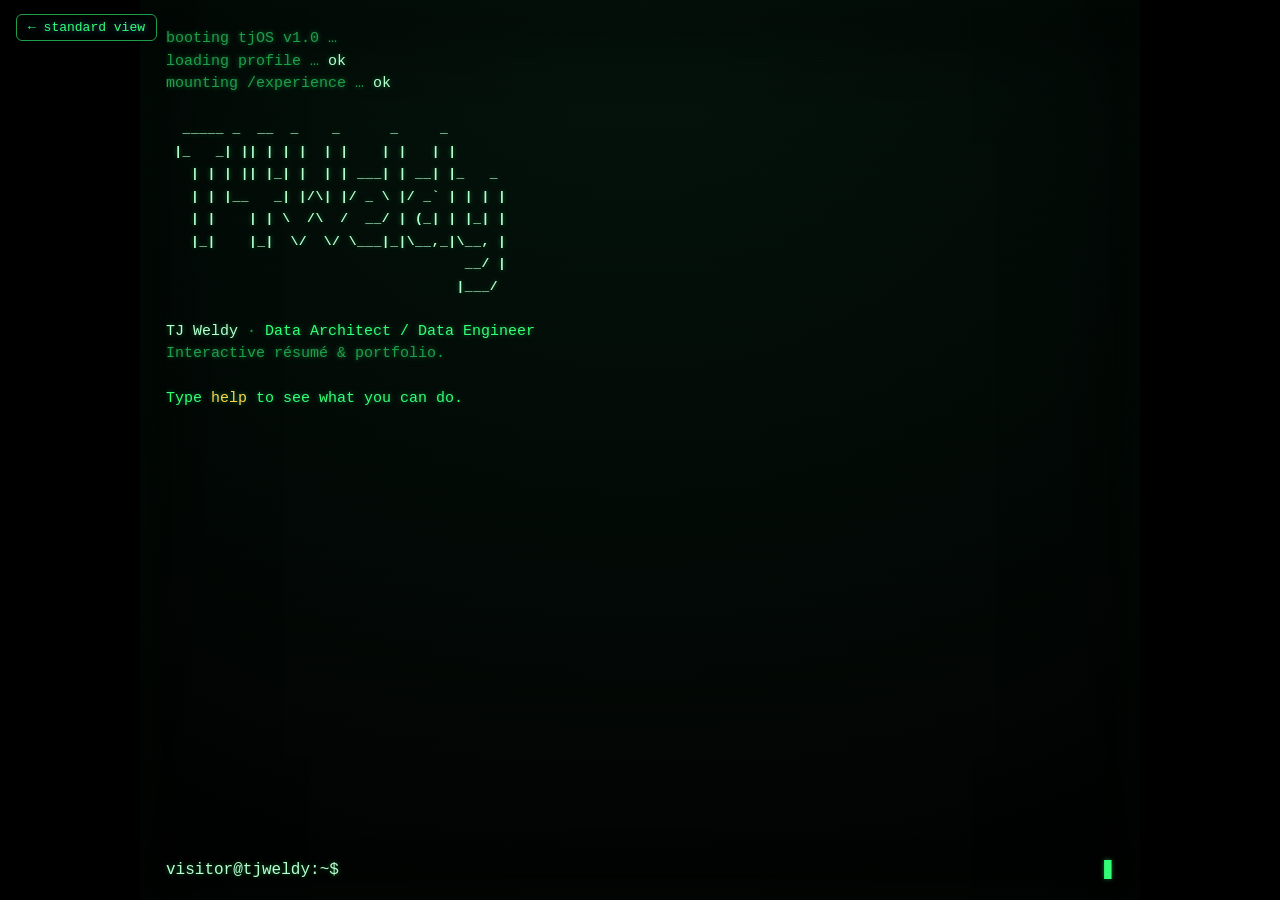
==== terminal.html @ 7caf41fd "First cut: professional landing + terminal mode from shared data.js - index.html/styles.css/site.js:" ====
<!doctype html>
<html lang="en">
<head>
<meta charset="utf-8">
<meta name="viewport" content="width=device-width, initial-scale=1">
<title>TJ Weldy — terminal</title>
<meta name="description" content="TJ Weldy — Data Architect / Data Engineer. An interactive terminal résumé & portfolio.">
<link rel="stylesheet" href="terminal.css">
</head>
<body>
  <a class="back-link" href="index.html" title="Back to standard view">← standard view</a>
  <div class="crt">
    <div class="scanlines" aria-hidden="true"></div>
    <main id="screen" class="screen" aria-live="polite"></main>
    <form id="prompt-form" class="prompt-line" autocomplete="off">
      <span class="ps1" id="ps1">visitor@tjweldy:~$</span>
      <input id="cmd" class="cmd" type="text" autofocus
             autocapitalize="off" autocomplete="off" autocorrect="off" spellcheck="false"
             aria-label="terminal input">
    </form>
  </div>
  <script src="data.js"></script>
  <script src="terminal.js"></script>
</body>
</html>
---- terminal.css ----
:root{
  --green:#33ff77;         /* phosphor green */
  --green-dim:#1f9e4a;
  --green-bright:#b6ffcf;
  --amber:#ffd24a;
  --bg:#020604;
  --link:#57d0ff;
  --font: "SFMono-Regular", "JetBrains Mono", "Menlo", "Consolas", "Liberation Mono", monospace;
}
*{box-sizing:border-box;}
html,body{margin:0;height:100%;background:#000;}
body{
  font-family:var(--font); color:var(--green);
  display:flex; height:100vh; overflow:hidden;
  -webkit-font-smoothing:antialiased;
}

/* the CRT enclosure */
.crt{
  position:relative; flex:1; margin:0 auto; width:100%; max-width:1000px;
  padding:28px 26px 20px; display:flex; flex-direction:column;
  background:radial-gradient(120% 120% at 50% 0%, #04140c 0%, var(--bg) 70%, #000 100%);
  box-shadow: inset 0 0 120px rgba(0,0,0,.9), inset 0 0 40px rgba(51,255,119,.06);
  text-shadow: 0 0 5px rgba(51,255,119,.45);
  overflow:hidden;
}
/* subtle scanlines + flicker, kept tasteful */
.scanlines{
  position:absolute; inset:0; pointer-events:none; z-index:5; opacity:.5;
  background:repeating-linear-gradient(rgba(0,0,0,0) 0 2px, rgba(0,0,0,.18) 2px 3px);
  animation:flicker 5s infinite steps(60);
}
@keyframes flicker{ 0%,97%{opacity:.5} 98%{opacity:.35} 99%{opacity:.6} 100%{opacity:.5} }
@media (prefers-reduced-motion: reduce){ .scanlines{animation:none} }

.screen{
  flex:1; overflow-y:auto; padding-right:6px; line-height:1.5; font-size:15px;
  white-space:pre-wrap; word-break:break-word; z-index:6;
}
.screen::-webkit-scrollbar{width:8px}
.screen::-webkit-scrollbar-thumb{background:var(--green-dim); border-radius:8px}

/* output helpers */
.line{margin:0}
.dim{color:var(--green-dim)}
.bright{color:var(--green-bright)}
.amber{color:var(--amber)}
.err{color:#ff6b6b; text-shadow:0 0 5px rgba(255,80,80,.5)}
.head{color:var(--green-bright); font-weight:700; letter-spacing:.5px}
.rule{color:var(--green-dim)}
.kbd{color:#000; background:var(--green); padding:0 6px; border-radius:3px}
a{color:var(--link); text-decoration:none; text-shadow:0 0 6px rgba(87,208,255,.5)}
a:hover{text-decoration:underline}
.ascii{color:var(--green-bright); line-height:1.05; font-size:13px}
.two-col{display:grid; grid-template-columns:14ch 1fr; gap:2px 14px}
.tag{color:var(--green-dim)}

/* prompt line */
.prompt-line{display:flex; align-items:center; gap:10px; z-index:6; padding-top:6px}
.ps1{color:var(--green-bright); white-space:nowrap}
.cmd{
  flex:1; background:transparent; border:0; outline:0;
  color:var(--green); font:inherit; text-shadow:inherit; caret-color:var(--green);
}
/* fake blinking block cursor rendered after the input via JS-less trick */
.prompt-line::after{
  content:"▊"; color:var(--green); animation:blink 1.1s steps(1) infinite; margin-left:-8px;
}
@keyframes blink{50%{opacity:0}}

.input-echo .ps1{color:var(--green-dim)}

/* back to standard (professional) view */
.back-link{
  position:fixed; top:14px; left:16px; z-index:20;
  font-family:var(--font); font-size:13px; color:var(--green);
  text-decoration:none; padding:5px 11px; border:1px solid var(--green-dim);
  border-radius:6px; background:rgba(2,6,4,.6);
}
.back-link:hover{background:rgba(51,255,119,.12); box-shadow:0 0 14px rgba(51,255,119,.2);}
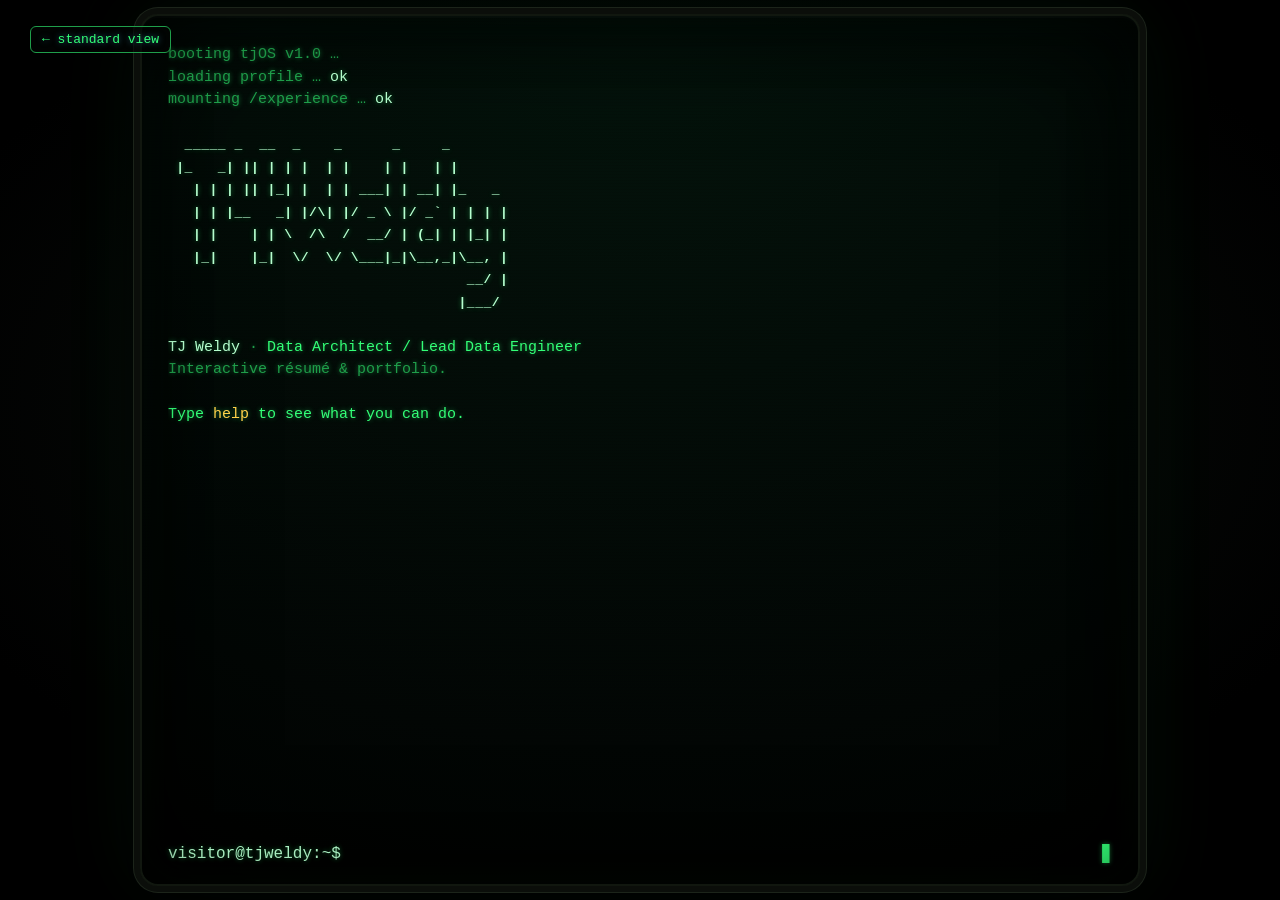
==== commit 55e45653: "Give terminal mode a real CRT: bezel, curvature, and an occasional roll bar Kept entirely to termina" ====
--- a/terminal.html
+++ b/terminal.html
@@ -14,7 +14,7 @@
     <main id="screen" class="screen" aria-live="polite"></main>
     <form id="prompt-form" class="prompt-line" autocomplete="off">
       <span class="ps1" id="ps1">visitor@tjweldy:~$</span>
-      <input id="cmd" class="cmd" type="text" autofocus
+      <input id="cmd" class="cmd" type="text" placeholder=" " autofocus
              autocapitalize="off" autocomplete="off" autocorrect="off" spellcheck="false"
              aria-label="terminal input">
     </form>
--- a/terminal.css
+++ b/terminal.css
@@ -13,25 +13,93 @@
   font-family:var(--font); color:var(--green);
   display:flex; height:100vh; overflow:hidden;
   -webkit-font-smoothing:antialiased;
+  /* The room the monitor sits in: a faint pool of light behind the bezel, so
+     the enclosure below reads as an object rather than a rectangle of colour. */
+  background:radial-gradient(80% 70% at 50% 45%, #0a0f0c 0%, #000 75%);
+  padding:14px;
 }
 
-/* the CRT enclosure */
+/* the CRT enclosure — now an actual bezel, not just a background */
 .crt{
   position:relative; flex:1; margin:0 auto; width:100%; max-width:1000px;
   padding:28px 26px 20px; display:flex; flex-direction:column;
   background:radial-gradient(120% 120% at 50% 0%, #04140c 0%, var(--bg) 70%, #000 100%);
-  box-shadow: inset 0 0 120px rgba(0,0,0,.9), inset 0 0 40px rgba(51,255,119,.06);
   text-shadow: 0 0 5px rgba(51,255,119,.45);
   overflow:hidden;
+
+  /* Bezel: a moulded plastic frame with a rounded glass front. The corner
+     radius is larger than the border width, which is what reads as "glass set
+     into a case" rather than "div with a border". */
+  border:2px solid #11170f;
+  border-radius:18px;
+  box-shadow:
+    inset 0 0 120px rgba(0,0,0,.9),        /* tube depth */
+    inset 0 0 40px rgba(51,255,119,.06),   /* phosphor bloom off the glass */
+    inset 0 2px 1px rgba(255,255,255,.05), /* light catching the top edge */
+    0 0 0 6px #0b0e0a,                     /* the bezel itself */
+    0 0 0 7px #1c241a,                     /* its lit edge */
+    0 18px 50px rgba(0,0,0,.9),            /* the monitor's own shadow */
+    0 0 90px rgba(51,255,119,.07);         /* glow thrown onto the room */
+}
+
+/* Curvature + vignette. A real tube is dimmer and slightly warped at the
+   corners; faking that with a radial darkening is far cheaper (and far kinder
+   to legibility) than an actual transform on the text layer. */
+.crt::after{
+  content:""; position:absolute; inset:0; pointer-events:none; z-index:7;
+  border-radius:16px;
+  background:
+    radial-gradient(115% 115% at 50% 50%, rgba(0,0,0,0) 55%, rgba(0,0,0,.55) 100%);
+  box-shadow:inset 0 0 60px rgba(0,0,0,.55);
 }
 /* subtle scanlines + flicker, kept tasteful */
 .scanlines{
   position:absolute; inset:0; pointer-events:none; z-index:5; opacity:.5;
   background:repeating-linear-gradient(rgba(0,0,0,0) 0 2px, rgba(0,0,0,.18) 2px 3px);
   animation:flicker 5s infinite steps(60);
+  overflow:hidden;
 }
 @keyframes flicker{ 0%,97%{opacity:.5} 98%{opacity:.35} 99%{opacity:.6} 100%{opacity:.5} }
-@media (prefers-reduced-motion: reduce){ .scanlines{animation:none} }
+
+/* The roll bar: on an old set, the refresh and the observer drift out of phase
+   and a soft bright band crawls down the glass. The point is that it's OCCASIONAL
+   — a band that swept continuously would be an aggravation to read through, so
+   the travel happens in the first ~13% of the cycle and the bar then parks
+   off-screen for the remaining eight seconds.
+
+   Animated with transform (compositor-only) rather than `top`, so it costs
+   nothing per frame and never triggers layout. The 560% figure is the distance
+   needed to clear the container: the bar is 20% of the container's height, so
+   (100 + 20) / 20 ≈ 600% of ITS OWN height carries it fully past the bottom. */
+.scanlines::after{
+  content:""; position:absolute; left:0; right:0; height:20%;
+  pointer-events:none;
+  background:linear-gradient(to bottom,
+    rgba(182,255,207,0) 0%,
+    rgba(182,255,207,.045) 42%,
+    rgba(182,255,207,.075) 52%,
+    rgba(182,255,207,.03) 66%,
+    rgba(182,255,207,0) 100%);
+  transform:translateY(-120%);
+  animation:rollbar 9.5s linear infinite;
+}
+@keyframes rollbar{
+  0%   {transform:translateY(-120%); opacity:0}
+  2%   {opacity:1}
+  11%  {opacity:1}
+  13%  {transform:translateY(560%); opacity:0}
+  100% {transform:translateY(560%); opacity:0}
+}
+
+/* Motion sensitivity is the whole reason this is opt-out-able: a drifting band
+   and a flickering overlay are exactly the pattern that provokes discomfort.
+   Everything static — bezel, vignette, scanline texture, glow — is kept, so the
+   reduced-motion version still looks like a CRT, it just holds still. */
+@media (prefers-reduced-motion: reduce){
+  .scanlines{animation:none}
+  .scanlines::after{animation:none; opacity:0}
+  .prompt-line::after{animation:none}
+}
 
 .screen{
   flex:1; overflow-y:auto; padding-right:6px; line-height:1.5; font-size:15px;
@@ -62,17 +130,27 @@
   flex:1; background:transparent; border:0; outline:0;
   color:var(--green); font:inherit; text-shadow:inherit; caret-color:var(--green);
 }
-/* fake blinking block cursor rendered after the input via JS-less trick */
+/* Blinking block cursor, as an idle "ready" marker at the end of the line.
+   The input is flex:1, so this sits at the far RIGHT of the prompt — which
+   looks right on an empty line but competes with the real caret the moment
+   anyone types, leaving two cursors in two different places. So it's shown
+   only while the field is empty, and the native caret takes over during input.
+   (Needs :has(); where unsupported the block simply stays visible, which is
+   the old behaviour and no worse.) */
 .prompt-line::after{
   content:"▊"; color:var(--green); animation:blink 1.1s steps(1) infinite; margin-left:-8px;
 }
+.prompt-line:has(.cmd:not(:placeholder-shown))::after{ display:none; }
 @keyframes blink{50%{opacity:0}}
 
 .input-echo .ps1{color:var(--green-dim)}
 
 /* back to standard (professional) view */
 .back-link{
-  position:fixed; top:14px; left:16px; z-index:20;
+  /* Clear of the bezel's rounded top-left corner — at 14px it clipped the
+     frame and read as though it were part of the monitor rather than chrome
+     sitting in front of it. */
+  position:fixed; top:26px; left:30px; z-index:20;
   font-family:var(--font); font-size:13px; color:var(--green);
   text-decoration:none; padding:5px 11px; border:1px solid var(--green-dim);
   border-radius:6px; background:rgba(2,6,4,.6);
